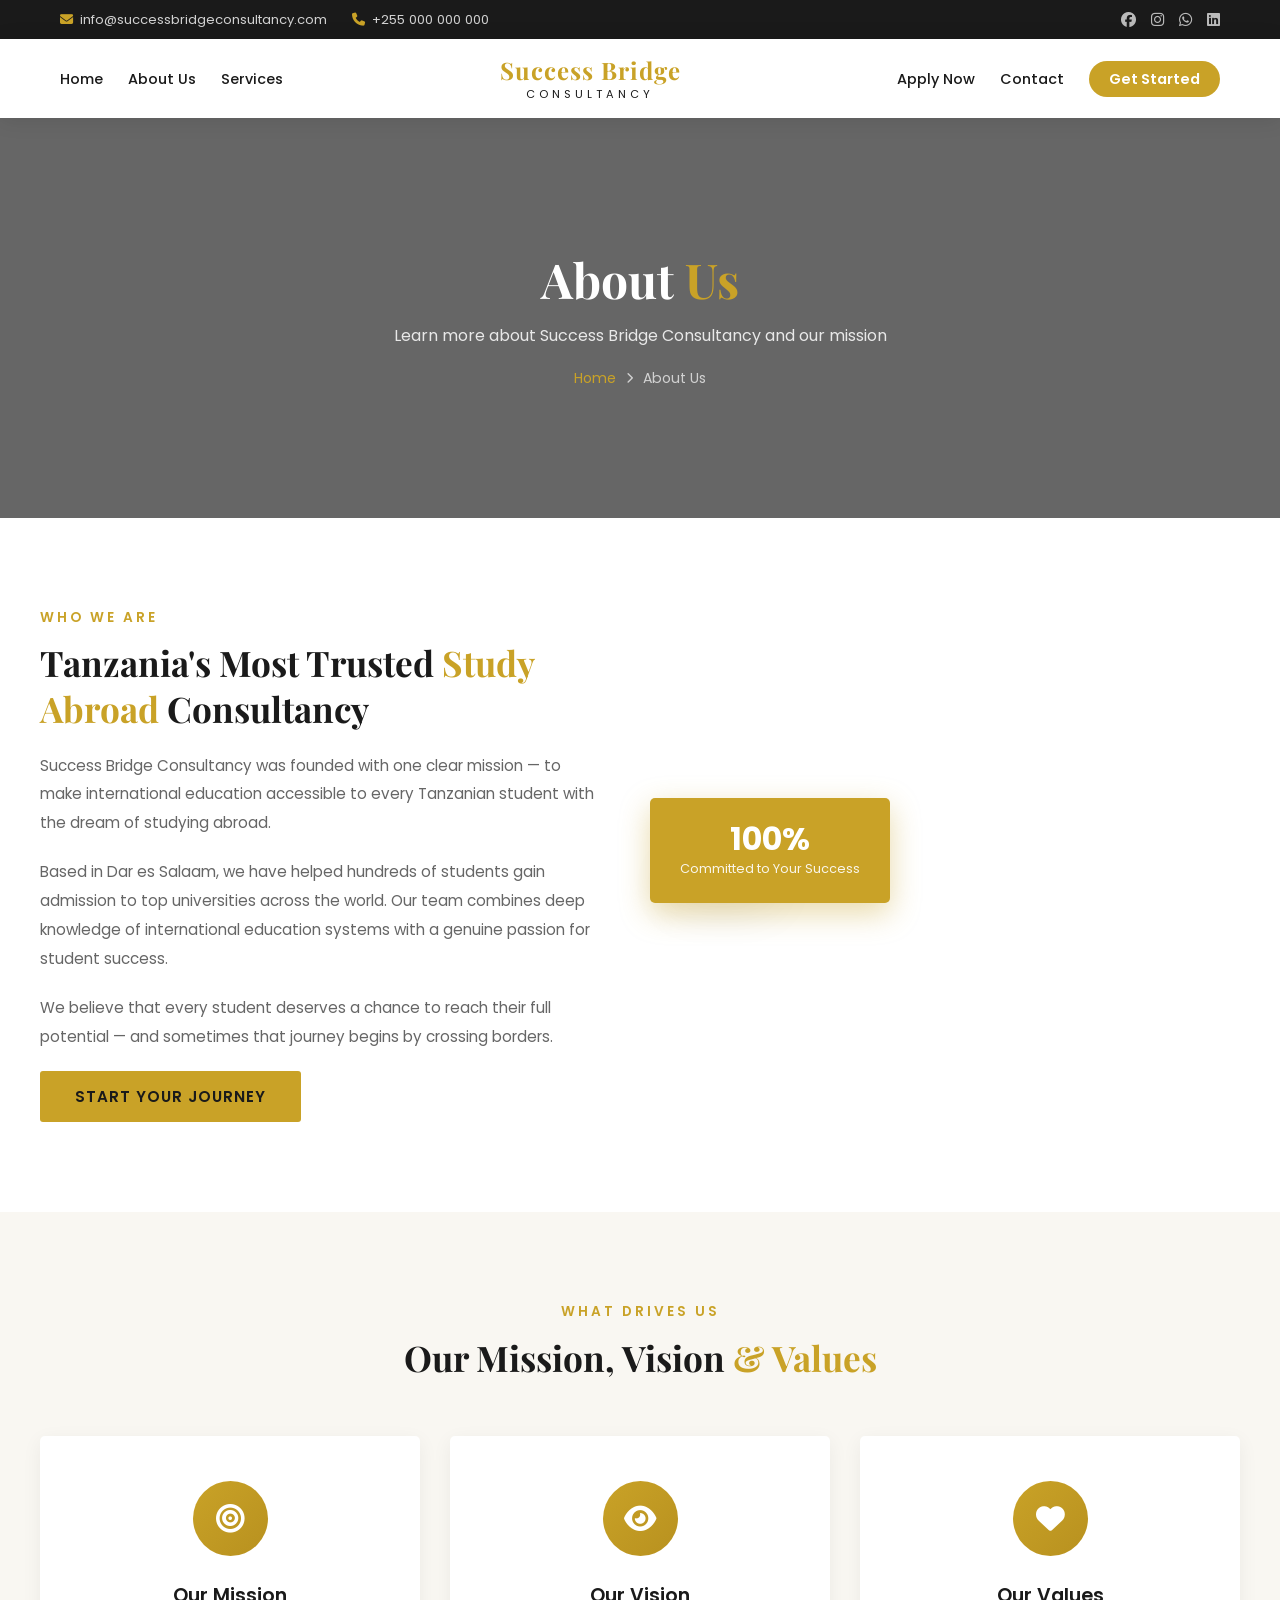
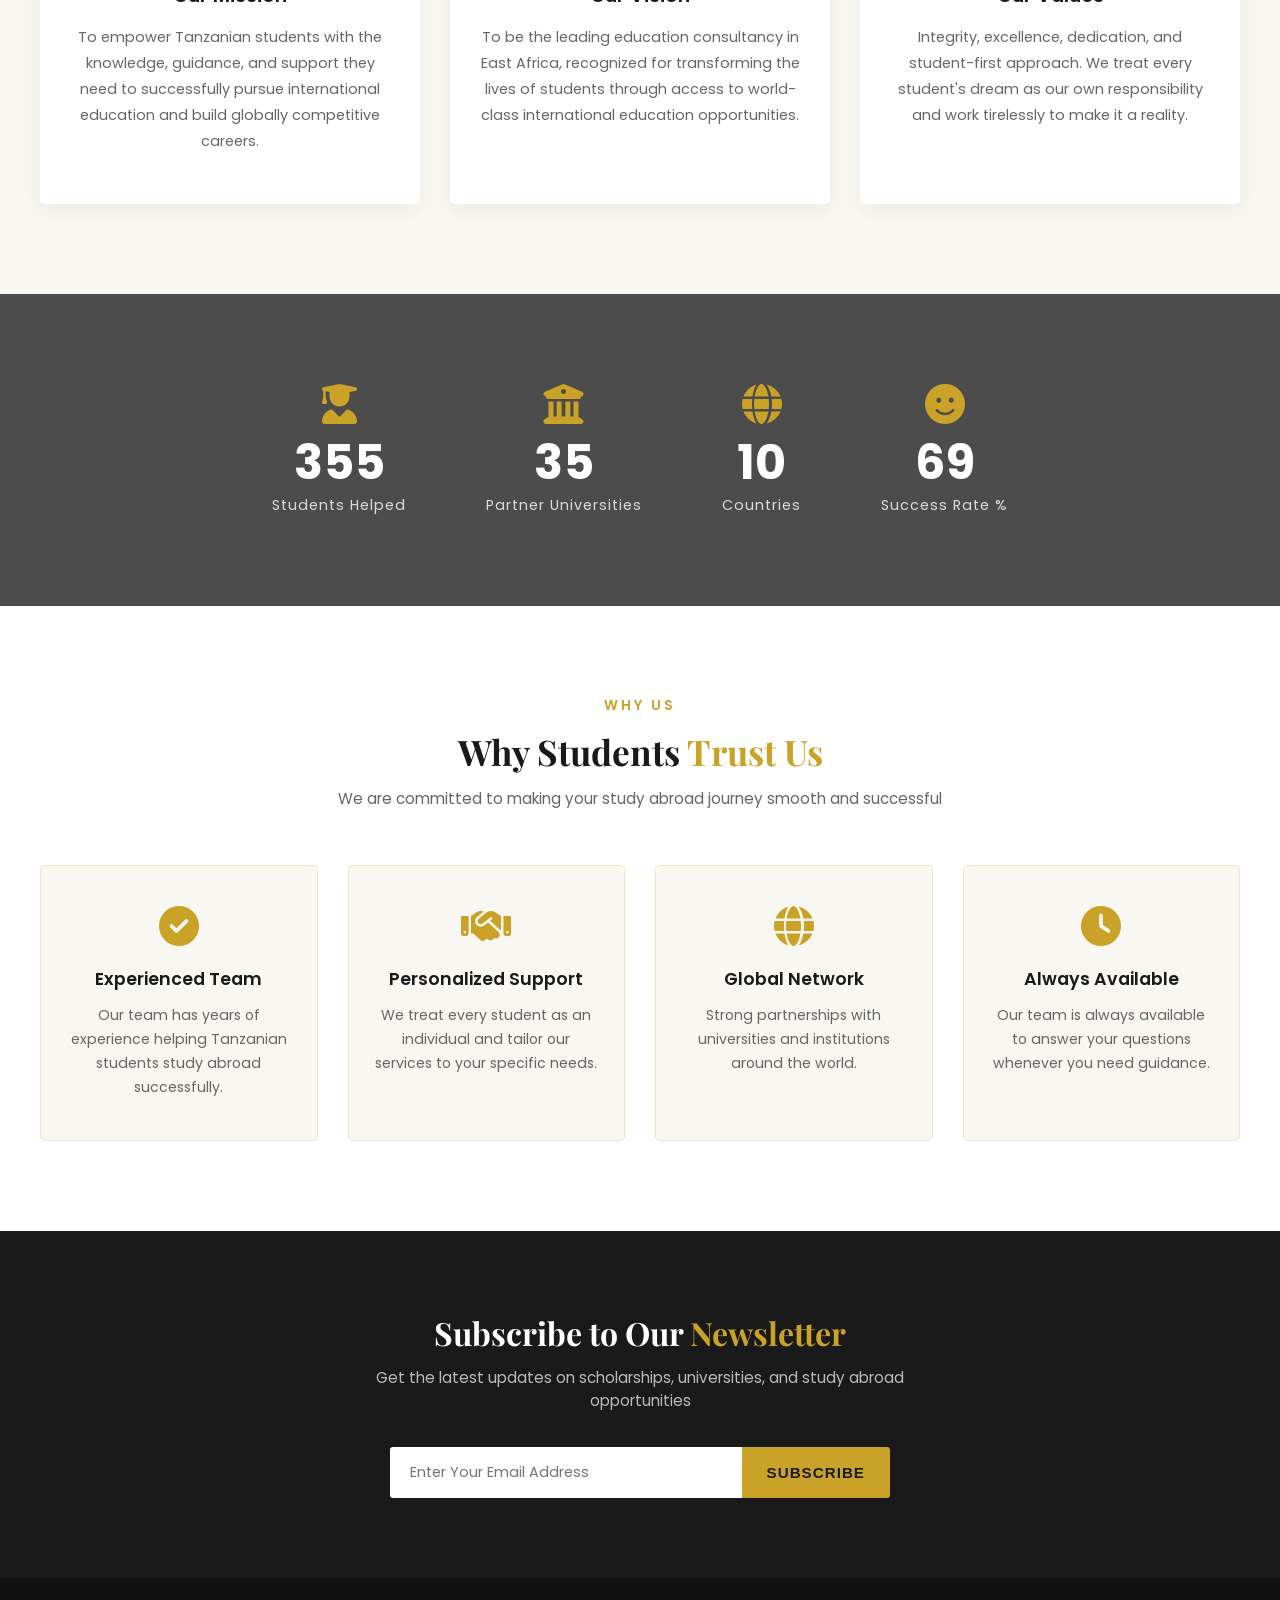
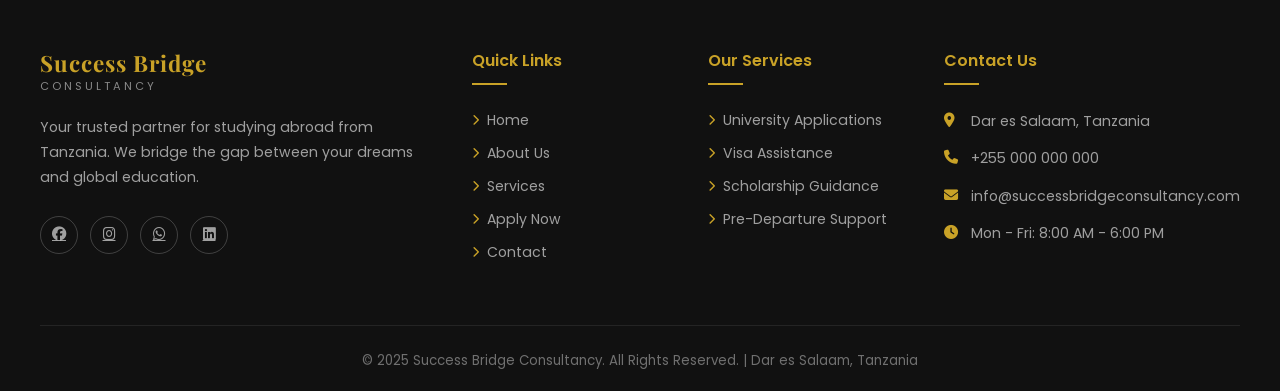
==== about.html @ 5798ef73 "Add files via upload" ====
<!DOCTYPE html>
<html lang="en">
<head>
    <meta charset="UTF-8">
    <meta name="viewport" content="width=device-width, initial-scale=1.0">
    <title>About Us - Success Bridge Consultancy</title>
    <link rel="stylesheet" href="style.css">
    <link href="https://fonts.googleapis.com/css2?family=Playfair+Display:wght@400;700&family=Poppins:wght@300;400;600;700&display=swap" rel="stylesheet">
    <link rel="stylesheet" href="https://cdnjs.cloudflare.com/ajax/libs/font-awesome/6.5.0/css/all.min.css">
</head>
<body>

    <!-- TOP BAR -->
    <div class="top-bar">
        <div class="top-bar-container">
            <div class="top-bar-left">
                <span><i class="fas fa-envelope"></i> info@successbridgeconsultancy.com</span>
                <span><i class="fas fa-phone"></i> +255 000 000 000</span>
            </div>
            <div class="top-bar-right">
                <a href="#"><i class="fab fa-facebook"></i></a>
                <a href="#"><i class="fab fa-instagram"></i></a>
                <a href="#"><i class="fab fa-whatsapp"></i></a>
                <a href="#"><i class="fab fa-linkedin"></i></a>
            </div>
        </div>
    </div>

    <!-- NAVIGATION -->
    <nav class="navbar">
        <div class="nav-container">
            <ul class="nav-links nav-left">
                <li><a href="index.html">Home</a></li>
                <li><a href="about.html">About Us</a></li>
                <li><a href="services.html">Services</a></li>
            </ul>
            <div class="logo">
                <div class="logo-text">
                    <span class="logo-main">Success Bridge</span>
                    <span class="logo-sub">Consultancy</span>
                </div>
            </div>
            <ul class="nav-links nav-right">
                <li><a href="apply.html">Apply Now</a></li>
                <li><a href="contact.html">Contact</a></li>
                <li><a href="apply.html" class="nav-btn">Get Started</a></li>
            </ul>
            <div class="hamburger" onclick="toggleMenu()">
                <span></span>
                <span></span>
                <span></span>
            </div>
        </div>
    </nav>

    <!-- PAGE HEADER -->
    <section class="page-header" style="background-image: url('https://images.unsplash.com/photo-1541339907198-e08756dedf3f?w=1600')">
        <div class="page-header-overlay"></div>
        <div class="page-header-content">
            <h1>About <span class="gold">Us</span></h1>
            <p>Learn more about Success Bridge Consultancy and our mission</p>
            <div class="breadcrumb">
                <a href="index.html">Home</a>
                <i class="fas fa-chevron-right"></i>
                <span>About Us</span>
            </div>
        </div>
    </section>

    <!-- WHO WE ARE -->
    <section class="welcome">
        <div class="welcome-container">
            <div class="welcome-text">
                <h4 class="section-tag">Who We Are</h4>
                <h2>Tanzania's Most Trusted <span class="gold">Study Abroad</span> Consultancy</h2>
                <p>Success Bridge Consultancy was founded with one clear mission — to make international education accessible to every Tanzanian student with the dream of studying abroad.</p>
                <p>Based in Dar es Salaam, we have helped hundreds of students gain admission to top universities across the world. Our team combines deep knowledge of international education systems with a genuine passion for student success.</p>
                <p>We believe that every student deserves a chance to reach their full potential — and sometimes that journey begins by crossing borders.</p>
                <a href="apply.html" class="btn-primary">Start Your Journey</a>
            </div>
            <div class="welcome-image">
                <img src="https://images.unsplash.com/photo-1522202176988-66273c2fd55f?w=800" alt="Our Team">
                <div class="experience-badge">
                    <h3>100%</h3>
                    <p>Committed to Your Success</p>
                </div>
            </div>
        </div>
    </section>

    <!-- MISSION VISION VALUES -->
    <section class="mvv">
        <div class="section-header">
            <h4 class="section-tag">What Drives Us</h4>
            <h2>Our Mission, Vision <span class="gold">&amp; Values</span></h2>
        </div>
        <div class="mvv-grid">
            <div class="mvv-card">
                <div class="mvv-icon">
                    <i class="fas fa-bullseye"></i>
                </div>
                <h3>Our Mission</h3>
                <p>To empower Tanzanian students with the knowledge, guidance, and support they need to successfully pursue international education and build globally competitive careers.</p>
            </div>
            <div class="mvv-card">
                <div class="mvv-icon">
                    <i class="fas fa-eye"></i>
                </div>
                <h3>Our Vision</h3>
                <p>To be the leading education consultancy in East Africa, recognized for transforming the lives of students through access to world-class international education opportunities.</p>
            </div>
            <div class="mvv-card">
                <div class="mvv-icon">
                    <i class="fas fa-heart"></i>
                </div>
                <h3>Our Values</h3>
                <p>Integrity, excellence, dedication, and student-first approach. We treat every student's dream as our own responsibility and work tirelessly to make it a reality.</p>
            </div>
        </div>
    </section>

    <!-- STATS -->
    <section class="stats" style="background-image: url('https://images.unsplash.com/photo-1523240795612-9a054b0db644?w=1600')">
        <div class="stats-overlay"></div>
        <div class="stats-container">
            <div class="stat-item">
                <i class="fas fa-user-graduate"></i>
                <h2 class="counter" data-target="500">0</h2>
                <p>Students Helped</p>
            </div>
            <div class="stat-item">
                <i class="fas fa-university"></i>
                <h2 class="counter" data-target="50">0</h2>
                <p>Partner Universities</p>
            </div>
            <div class="stat-item">
                <i class="fas fa-globe"></i>
                <h2 class="counter" data-target="15">0</h2>
                <p>Countries</p>
            </div>
            <div class="stat-item">
                <i class="fas fa-smile"></i>
                <h2 class="counter" data-target="98">0</h2>
                <p>Success Rate %</p>
            </div>
        </div>
    </section>

    <!-- WHY CHOOSE US -->
    <section class="why-us">
        <div class="section-header">
            <h4 class="section-tag">Why Us</h4>
            <h2>Why Students <span class="gold">Trust Us</span></h2>
            <p>We are committed to making your study abroad journey smooth and successful</p>
        </div>
        <div class="why-grid">
            <div class="why-card">
                <i class="fas fa-check-circle"></i>
                <h3>Experienced Team</h3>
                <p>Our team has years of experience helping Tanzanian students study abroad successfully.</p>
            </div>
            <div class="why-card">
                <i class="fas fa-handshake"></i>
                <h3>Personalized Support</h3>
                <p>We treat every student as an individual and tailor our services to your specific needs.</p>
            </div>
            <div class="why-card">
                <i class="fas fa-globe"></i>
                <h3>Global Network</h3>
                <p>Strong partnerships with universities and institutions around the world.</p>
            </div>
            <div class="why-card">
                <i class="fas fa-clock"></i>
                <h3>Always Available</h3>
                <p>Our team is always available to answer your questions whenever you need guidance.</p>
            </div>
        </div>
    </section>

    <!-- NEWSLETTER -->
    <section class="newsletter">
        <div class="newsletter-container">
            <h2>Subscribe to Our <span class="gold">Newsletter</span></h2>
            <p>Get the latest updates on scholarships, universities, and study abroad opportunities</p>
            <div class="newsletter-form">
                <input type="email" placeholder="Enter Your Email Address">
                <!-- <button class="btn-primary">Subscribe</button> -->
                 <button class="btn-primary" onclick="subscribeNewsletter(this)">Subscribe</button>
            </div>
        </div>
    </section>

    <!-- FOOTER -->
    <footer class="footer">
        <div class="footer-container">
            <div class="footer-brand">
                <div class="footer-logo">
                    <span class="logo-main">Success Bridge</span>
                    <span class="logo-sub">Consultancy</span>
                </div>
                <p>Your trusted partner for studying abroad from Tanzania. We bridge the gap between your dreams and global education.</p>
                <div class="social-links">
                    <a href="#"><i class="fab fa-facebook"></i></a>
                    <a href="#"><i class="fab fa-instagram"></i></a>
                    <a href="#"><i class="fab fa-whatsapp"></i></a>
                    <a href="#"><i class="fab fa-linkedin"></i></a>
                </div>
            </div>
            <div class="footer-links">
                <h4>Quick Links</h4>
                <ul>
                    <li><a href="index.html"><i class="fas fa-chevron-right"></i> Home</a></li>
                    <li><a href="about.html"><i class="fas fa-chevron-right"></i> About Us</a></li>
                    <li><a href="services.html"><i class="fas fa-chevron-right"></i> Services</a></li>
                    <li><a href="apply.html"><i class="fas fa-chevron-right"></i> Apply Now</a></li>
                    <li><a href="contact.html"><i class="fas fa-chevron-right"></i> Contact</a></li>
                </ul>
            </div>
            <div class="footer-services">
                <h4>Our Services</h4>
                <ul>
                    <li><a href="services.html"><i class="fas fa-chevron-right"></i> University Applications</a></li>
                    <li><a href="services.html"><i class="fas fa-chevron-right"></i> Visa Assistance</a></li>
                    <li><a href="services.html"><i class="fas fa-chevron-right"></i> Scholarship Guidance</a></li>
                    <li><a href="services.html"><i class="fas fa-chevron-right"></i> Pre-Departure Support</a></li>
                </ul>
            </div>
            <div class="footer-contact">
                <h4>Contact Us</h4>
                <p><i class="fas fa-map-marker-alt"></i> Dar es Salaam, Tanzania</p>
                <p><i class="fas fa-phone"></i> +255 000 000 000</p>
                <p><i class="fas fa-envelope"></i> info@successbridgeconsultancy.com</p>
                <p><i class="fas fa-clock"></i> Mon - Fri: 8:00 AM - 6:00 PM</p>
            </div>
        </div>
        <div class="footer-bottom">
            <p>© 2025 Success Bridge Consultancy. All Rights Reserved. | Dar es Salaam, Tanzania</p>
        </div>
    </footer>

    <!-- <script src="script.js"></script> -->
     <script type="module" src="newsletter-firebase.js"></script>
<script src="script.js"></script>
</body>
</html>
---- style.css ----
* {
    margin: 0;
    padding: 0;
    box-sizing: border-box;
}

:root {
    --gold: #c9a227;
    --gold-dark: #b8911f;
    --gold-light: #f0d060;
    --white: #ffffff;
    --dark: #1a1a1a;
    --gray: #666666;
    --light-bg: #f9f7f2;
    --blue: #1a237e;
}

body {
    font-family: 'Poppins', sans-serif;
    color: var(--dark);
    overflow-x: hidden;
}

.gold { color: var(--gold); }

/* =====================
   TOP BAR
===================== */
.top-bar {
    background-color: var(--dark);
    padding: 8px 0;
    font-size: 0.82rem;
}

.top-bar-container {
    max-width: 1200px;
    margin: 0 auto;
    padding: 0 20px;
    display: flex;
    justify-content: space-between;
    align-items: center;
}

.top-bar-left {
    display: flex;
    gap: 25px;
    color: rgba(255,255,255,0.8);
}

.top-bar-left span {
    display: flex;
    align-items: center;
    gap: 7px;
}

.top-bar-left i {
    color: var(--gold);
}

.top-bar-right {
    display: flex;
    gap: 15px;
}

.top-bar-right a {
    color: rgba(255,255,255,0.7);
    font-size: 0.95rem;
    transition: color 0.3s;
}

.top-bar-right a:hover {
    color: var(--gold);
}

/* =====================
   NAVBAR
===================== */
.navbar {
    background-color: var(--white);
    padding: 15px 0;
    position: sticky;
    top: 0;
    z-index: 1000;
    box-shadow: 0 2px 20px rgba(0,0,0,0.1);
}

.nav-container {
    max-width: 1200px;
    margin: 0 auto;
    padding: 0 20px;
    display: flex;
    justify-content: space-between;
    align-items: center;
}

.nav-links {
    list-style: none;
    display: flex;
    gap: 25px;
    align-items: center;
}

.nav-links a {
    color: var(--dark);
    text-decoration: none;
    font-size: 0.9rem;
    font-weight: 500;
    transition: color 0.3s;
    position: relative;
}

.nav-links a::after {
    content: '';
    position: absolute;
    bottom: -3px;
    left: 0;
    width: 0;
    height: 2px;
    background: var(--gold);
    transition: width 0.3s;
}

.nav-links a:hover::after {
    width: 100%;
}

.nav-links a:hover {
    color: var(--gold);
}

.nav-btn {
    background-color: var(--gold) !important;
    color: var(--white) !important;
    padding: 8px 20px !important;
    border-radius: 25px !important;
    font-weight: 600 !important;
    transition: all 0.3s !important;
}

.nav-btn:hover {
    background-color: var(--gold-dark) !important;
    transform: translateY(-2px) !important;
}

.nav-btn::after {
    display: none !important;
}

/* LOGO CENTER */
.logo {
    display: flex;
    flex-direction: column;
    align-items: center;
    text-align: center;
    text-decoration: none;
}

.logo-img {
    height: 60px;
    width: auto;
    display: none;
}

.logo-text {
    display: flex;
    flex-direction: column;
    align-items: center;
}

.logo-main {
    font-family: 'Playfair Display', serif;
    font-size: 1.5rem;
    font-weight: 700;
    color: var(--gold);
    letter-spacing: 1px;
}

.logo-sub {
    font-size: 0.7rem;
    color: var(--dark);
    letter-spacing: 4px;
    text-transform: uppercase;
    font-weight: 400;
}

.hamburger {
    display: none;
    flex-direction: column;
    gap: 5px;
    cursor: pointer;
}

.hamburger span {
    width: 25px;
    height: 3px;
    background: var(--dark);
    border-radius: 3px;
    transition: all 0.3s;
}

/* =====================
   HERO SLIDER
===================== */
.hero-slider {
    position: relative;
    width: 100%;
    height: 92vh;
    overflow: hidden;
}

.slides {
    width: 100%;
    height: 100%;
    position: relative;
}

.slide {
    position: absolute;
    top: 0;
    left: 0;
    width: 100%;
    height: 100%;
    background-size: cover;
    background-position: center;
    opacity: 0;
    transition: opacity 1s ease-in-out;
    display: flex;
    align-items: center;
    justify-content: center;
}

.slide.active {
    opacity: 1;
}

.slide-overlay {
    position: absolute;
    top: 0;
    left: 0;
    width: 100%;
    height: 100%;
    background: rgba(0,0,0,0.55);
}

.slide-content {
    position: relative;
    z-index: 2;
    text-align: center;
    color: var(--white);
    max-width: 800px;
    padding: 0 20px;
    animation: fadeUp 1s ease;
}

@keyframes fadeUp {
    from { opacity: 0; transform: translateY(30px); }
    to { opacity: 1; transform: translateY(0); }
}

.slide-content h1 {
    font-family: 'Playfair Display', serif;
    font-size: 3.5rem;
    font-weight: 700;
    margin-bottom: 20px;
    line-height: 1.2;
    text-shadow: 2px 2px 10px rgba(0,0,0,0.3);
}

.slide-content p {
    font-size: 1.1rem;
    opacity: 0.9;
    margin-bottom: 35px;
    line-height: 1.8;
}

.slide-buttons {
    display: flex;
    gap: 20px;
    justify-content: center;
    flex-wrap: wrap;
}

.btn-primary {
    background-color: var(--gold);
    color: var(--dark);
    padding: 14px 35px;
    border-radius: 3px;
    text-decoration: none;
    font-weight: 600;
    font-size: 0.95rem;
    transition: all 0.3s;
    display: inline-block;
    border: none;
    cursor: pointer;
    letter-spacing: 1px;
    text-transform: uppercase;
}

.btn-primary:hover {
    background-color: var(--gold-dark);
    transform: translateY(-3px);
    box-shadow: 0 8px 25px rgba(201,162,39,0.4);
}

.btn-outline {
    background-color: transparent;
    color: var(--white);
    padding: 14px 35px;
    border-radius: 3px;
    text-decoration: none;
    font-weight: 600;
    font-size: 0.95rem;
    border: 2px solid var(--white);
    transition: all 0.3s;
    display: inline-block;
    letter-spacing: 1px;
    text-transform: uppercase;
}

.btn-outline:hover {
    background-color: var(--white);
    color: var(--dark);
    transform: translateY(-3px);
}

.btn-outline-dark {
    background-color: transparent;
    color: var(--dark);
    padding: 14px 35px;
    border-radius: 3px;
    text-decoration: none;
    font-weight: 600;
    font-size: 0.95rem;
    border: 2px solid var(--gold);
    transition: all 0.3s;
    display: inline-block;
    letter-spacing: 1px;
    text-transform: uppercase;
    color: var(--gold);
}

.btn-outline-dark:hover {
    background-color: var(--gold);
    color: var(--white);
    transform: translateY(-3px);
}

/* Slider Controls */
.slider-btn {
    position: absolute;
    top: 50%;
    transform: translateY(-50%);
    background: rgba(255,255,255,0.15);
    border: 2px solid rgba(255,255,255,0.5);
    color: var(--white);
    width: 55px;
    height: 55px;
    border-radius: 50%;
    font-size: 1.2rem;
    cursor: pointer;
    transition: all 0.3s;
    z-index: 10;
}

.slider-btn:hover {
    background: var(--gold);
    border-color: var(--gold);
}

.prev { left: 30px; }
.next { right: 30px; }

.slider-dots {
    position: absolute;
    bottom: 30px;
    left: 50%;
    transform: translateX(-50%);
    display: flex;
    gap: 10px;
    z-index: 10;
}

.dot {
    width: 12px;
    height: 12px;
    border-radius: 50%;
    background: rgba(255,255,255,0.5);
    cursor: pointer;
    transition: all 0.3s;
    border: 2px solid rgba(255,255,255,0.8);
}

.dot.active {
    background: var(--gold);
    border-color: var(--gold);
    transform: scale(1.2);
}

/* =====================
   WELCOME SECTION
===================== */
.welcome {
    padding: 90px 20px;
    background: var(--white);
}

.welcome-container {
    max-width: 1200px;
    margin: 0 auto;
    display: grid;
    grid-template-columns: 1fr 1fr;
    gap: 70px;
    align-items: center;
}

.section-tag {
    color: var(--gold);
    font-size: 0.85rem;
    font-weight: 600;
    letter-spacing: 3px;
    text-transform: uppercase;
    margin-bottom: 12px;
    display: block;
}

.welcome-text h2 {
    font-family: 'Playfair Display', serif;
    font-size: 2.2rem;
    color: var(--dark);
    margin-bottom: 20px;
    line-height: 1.3;
}

.welcome-text p {
    color: var(--gray);
    line-height: 1.9;
    margin-bottom: 20px;
    font-size: 0.95rem;
}

.welcome-image {
    position: relative;
}

.welcome-image img {
    width: 100%;
    height: 450px;
    object-fit: cover;
    border-radius: 5px;
    box-shadow: 0 20px 50px rgba(0,0,0,0.15);
}

.experience-badge {
    position: absolute;
    bottom: -25px;
    left: -25px;
    background: var(--gold);
    color: var(--white);
    padding: 25px 30px;
    border-radius: 5px;
    text-align: center;
    box-shadow: 0 10px 30px rgba(201,162,39,0.4);
}

.experience-badge h3 {
    font-size: 2rem;
    font-weight: 700;
    line-height: 1;
}

.experience-badge p {
    font-size: 0.8rem;
    opacity: 0.9;
    margin-top: 5px;
}

/* =====================
   SERVICES
===================== */
.services {
    padding: 90px 20px;
    background: var(--light-bg);
}

.section-header {
    text-align: center;
    margin-bottom: 55px;
}

.section-header h2 {
    font-family: 'Playfair Display', serif;
    font-size: 2.2rem;
    color: var(--dark);
    margin-bottom: 12px;
}

.section-header p {
    color: var(--gray);
    font-size: 0.95rem;
}

.services-grid {
    display: grid;
    grid-template-columns: repeat(auto-fit, minmax(260px, 1fr));
    gap: 30px;
    max-width: 1200px;
    margin: 0 auto 40px;
}

.service-card {
    background: var(--white);
    border-radius: 5px;
    overflow: hidden;
    box-shadow: 0 5px 20px rgba(0,0,0,0.06);
    transition: all 0.3s;
}

.service-card:hover {
    transform: translateY(-10px);
    box-shadow: 0 20px 50px rgba(0,0,0,0.12);
}

.service-image {
    position: relative;
    overflow: hidden;
    height: 200px;
}

.service-image img {
    width: 100%;
    height: 100%;
    object-fit: cover;
    transition: transform 0.5s;
}

.service-card:hover .service-image img {
    transform: scale(1.1);
}

.service-overlay {
    position: absolute;
    top: 0;
    left: 0;
    width: 100%;
    height: 100%;
    background: rgba(201,162,39,0.7);
    display: flex;
    align-items: center;
    justify-content: center;
    opacity: 0;
    transition: opacity 0.3s;
}

.service-card:hover .service-overlay {
    opacity: 1;
}

.service-link {
    color: var(--white);
    font-size: 1.5rem;
    background: rgba(255,255,255,0.2);
    width: 50px;
    height: 50px;
    border-radius: 50%;
    display: flex;
    align-items: center;
    justify-content: center;
    transition: all 0.3s;
}

.service-body {
    padding: 25px;
}

.service-body i {
    font-size: 2rem;
    color: var(--gold);
    margin-bottom: 12px;
}

.service-body h3 {
    font-size: 1.1rem;
    color: var(--dark);
    margin-bottom: 10px;
    font-weight: 600;
}

.service-body p {
    color: var(--gray);
    font-size: 0.88rem;
    line-height: 1.7;
    margin-bottom: 15px;
}

.read-more {
    color: var(--gold);
    text-decoration: none;
    font-size: 0.88rem;
    font-weight: 600;
    display: flex;
    align-items: center;
    gap: 7px;
    transition: gap 0.3s;
}

.read-more:hover {
    gap: 12px;
}

.center {
    text-align: center;
    margin-top: 20px;
}

/* =====================
   STATS
===================== */
.stats {
    padding: 90px 20px;
    background-size: cover;
    background-position: center;
    background-attachment: fixed;
    position: relative;
    text-align: center;
}

.stats-overlay {
    position: absolute;
    top: 0;
    left: 0;
    width: 100%;
    height: 100%;
    background: rgba(0,0,0,0.7);
}

.stats-container {
    position: relative;
    z-index: 2;
    display: flex;
    justify-content: center;
    gap: 80px;
    flex-wrap: wrap;
    max-width: 1200px;
    margin: 0 auto;
}

.stat-item {
    color: var(--white);
}

.stat-item i {
    font-size: 2.5rem;
    color: var(--gold);
    margin-bottom: 15px;
}

.stat-item h2 {
    font-size: 3rem;
    font-weight: 700;
    color: var(--white);
    line-height: 1;
    margin-bottom: 8px;
}

.stat-item p {
    font-size: 0.9rem;
    opacity: 0.8;
    letter-spacing: 1px;
}

/* =====================
   WHY US
===================== */
.why-us {
    padding: 90px 20px;
    background: var(--white);
}

.why-grid {
    display: grid;
    grid-template-columns: repeat(auto-fit, minmax(230px, 1fr));
    gap: 30px;
    max-width: 1200px;
    margin: 0 auto;
}

.why-card {
    text-align: center;
    padding: 40px 25px;
    border: 1px solid rgba(201,162,39,0.2);
    border-radius: 5px;
    transition: all 0.3s;
    background: var(--light-bg);
}

.why-card:hover {
    border-color: var(--gold);
    transform: translateY(-8px);
    box-shadow: 0 15px 40px rgba(201,162,39,0.15);
    background: var(--white);
}

.why-card i {
    font-size: 2.5rem;
    color: var(--gold);
    margin-bottom: 20px;
}

.why-card h3 {
    font-size: 1.1rem;
    color: var(--dark);
    margin-bottom: 12px;
    font-weight: 600;
}

.why-card p {
    color: var(--gray);
    font-size: 0.88rem;
    line-height: 1.7;
}

/* =====================
   NEWSLETTER
===================== */
.newsletter {
    background: var(--dark);
    padding: 80px 20px;
    text-align: center;
}

.newsletter-container {
    max-width: 600px;
    margin: 0 auto;
}

.newsletter h2 {
    font-family: 'Playfair Display', serif;
    font-size: 2rem;
    color: var(--white);
    margin-bottom: 12px;
}

.newsletter p {
    color: rgba(255,255,255,0.7);
    font-size: 0.95rem;
    margin-bottom: 35px;
}

.newsletter-form {
    display: flex;
    gap: 0;
    max-width: 500px;
    margin: 0 auto;
}

.newsletter-form input {
    flex: 1;
    padding: 15px 20px;
    border: none;
    outline: none;
    font-size: 0.9rem;
    font-family: 'Poppins', sans-serif;
    border-radius: 3px 0 0 3px;
}

.newsletter-form button {
    border-radius: 0 3px 3px 0;
    padding: 15px 25px;
    white-space: nowrap;
}

/* =====================
   FOOTER
===================== */
.footer {
    background: #111111;
    color: var(--white);
    padding: 70px 20px 20px;
}

.footer-container {
    display: grid;
    grid-template-columns: 2fr 1fr 1fr 1.5fr;
    gap: 40px;
    max-width: 1200px;
    margin: 0 auto 50px;
}

.footer-logo {
    display: flex;
    flex-direction: column;
    margin-bottom: 20px;
}

.footer-logo .logo-main {
    font-family: 'Playfair Display', serif;
    font-size: 1.4rem;
    color: var(--gold);
    font-weight: 700;
}

.footer-logo .logo-sub {
    font-size: 0.7rem;
    color: rgba(255,255,255,0.5);
    letter-spacing: 3px;
    text-transform: uppercase;
}

.footer-brand p {
    color: rgba(255,255,255,0.6);
    font-size: 0.88rem;
    line-height: 1.8;
    margin-bottom: 25px;
}

.social-links {
    display: flex;
    gap: 12px;
}

.social-links a {
    color: rgba(255,255,255,0.6);
    width: 38px;
    height: 38px;
    border: 1px solid rgba(255,255,255,0.2);
    border-radius: 50%;
    display: flex;
    align-items: center;
    justify-content: center;
    font-size: 0.9rem;
    transition: all 0.3s;
}

.social-links a:hover {
    background: var(--gold);
    border-color: var(--gold);
    color: var(--white);
}

.footer-links h4,
.footer-services h4,
.footer-contact h4 {
    color: var(--gold);
    font-size: 1rem;
    margin-bottom: 25px;
    font-weight: 600;
    position: relative;
    padding-bottom: 12px;
}

.footer-links h4::after,
.footer-services h4::after,
.footer-contact h4::after {
    content: '';
    position: absolute;
    bottom: 0;
    left: 0;
    width: 35px;
    height: 2px;
    background: var(--gold);
}

.footer-links ul,
.footer-services ul {
    list-style: none;
}

.footer-links ul li,
.footer-services ul li {
    margin-bottom: 12px;
}

.footer-links ul li a,
.footer-services ul li a {
    color: rgba(255,255,255,0.6);
    text-decoration: none;
    font-size: 0.88rem;
    display: flex;
    align-items: center;
    gap: 8px;
    transition: all 0.3s;
}

.footer-links ul li a:hover,
.footer-services ul li a:hover {
    color: var(--gold);
    gap: 12px;
}

.footer-links ul li a i,
.footer-services ul li a i {
    font-size: 0.7rem;
    color: var(--gold);
}

.footer-contact p {
    color: rgba(255,255,255,0.6);
    font-size: 0.88rem;
    margin-bottom: 15px;
    display: flex;
    align-items: flex-start;
    gap: 12px;
    line-height: 1.6;
}

.footer-contact i {
    color: var(--gold);
    margin-top: 3px;
    min-width: 15px;
}

.footer-bottom {
    text-align: center;
    padding-top: 25px;
    border-top: 1px solid rgba(255,255,255,0.08);
    font-size: 0.83rem;
    color: rgba(255,255,255,0.4);
    max-width: 1200px;
    margin: 0 auto;
}

/* =====================
   RESPONSIVE
===================== */
@media (max-width: 992px) {
    .footer-container {
        grid-template-columns: 1fr 1fr;
    }

    .welcome-container {
        grid-template-columns: 1fr;
        gap: 50px;
    }

    .experience-badge {
        bottom: 20px;
        left: 20px;
    }
}

@media (max-width: 768px) {
    .top-bar { display: none; }

    .nav-links {
        display: none;
        flex-direction: column;
        position: fixed;
        top: 70px;
        left: 0;
        right: 0;
        background: var(--white);
        padding: 20px;
        gap: 15px;
        box-shadow: 0 10px 30px rgba(0,0,0,0.1);
    }

    .nav-links.active { display: flex; }

    .hamburger { display: flex; }

    .slide-content h1 { font-size: 2.2rem; }

    .hero-slider { height: 80vh; }

    .stats-container { gap: 40px; }

    .footer-container { grid-template-columns: 1fr; }

    .newsletter-form {
        flex-direction: column;
    }

    .newsletter-form input,
    .newsletter-form button {
        border-radius: 3px;
        width: 100%;
    }
}/* =====================
   PAGE HEADER
===================== */
.page-header {
    height: 400px;
    background-size: cover;
    background-position: center;
    position: relative;
    display: flex;
    align-items: center;
    justify-content: center;
    text-align: center;
}

.page-header-overlay {
    position: absolute;
    top: 0;
    left: 0;
    width: 100%;
    height: 100%;
    background: rgba(0,0,0,0.6);
}

.page-header-content {
    position: relative;
    z-index: 2;
    color: var(--white);
}

.page-header-content h1 {
    font-family: 'Playfair Display', serif;
    font-size: 3rem;
    font-weight: 700;
    margin-bottom: 12px;
}

.page-header-content p {
    font-size: 1rem;
    opacity: 0.85;
    margin-bottom: 20px;
}

.breadcrumb {
    display: flex;
    align-items: center;
    justify-content: center;
    gap: 10px;
    font-size: 0.88rem;
}

.breadcrumb a {
    color: var(--gold);
    text-decoration: none;
}

.breadcrumb i {
    font-size: 0.7rem;
    opacity: 0.7;
}

.breadcrumb span {
    opacity: 0.7;
}

/* =====================
   MISSION VISION VALUES
===================== */
.mvv {
    padding: 90px 20px;
    background: var(--light-bg);
}

.mvv-grid {
    display: grid;
    grid-template-columns: repeat(auto-fit, minmax(280px, 1fr));
    gap: 30px;
    max-width: 1200px;
    margin: 0 auto;
}

.mvv-card {
    background: var(--white);
    padding: 45px 30px;
    border-radius: 5px;
    text-align: center;
    box-shadow: 0 5px 20px rgba(0,0,0,0.06);
    transition: all 0.3s;
    border-bottom: 4px solid transparent;
}

.mvv-card:hover {
    transform: translateY(-8px);
    border-bottom: 4px solid var(--gold);
    box-shadow: 0 15px 40px rgba(0,0,0,0.1);
}

.mvv-icon {
    width: 75px;
    height: 75px;
    background: linear-gradient(135deg, var(--gold), var(--gold-dark));
    border-radius: 50%;
    display: flex;
    align-items: center;
    justify-content: center;
    margin: 0 auto 25px;
}

.mvv-icon i {
    font-size: 1.8rem;
    color: var(--white);
}

.mvv-card h3 {
    font-size: 1.2rem;
    color: var(--dark);
    margin-bottom: 15px;
    font-weight: 600;
}

.mvv-card p {
    color: var(--gray);
    font-size: 0.9rem;
    line-height: 1.8;
}
/* =====================
   SERVICES DETAILED
===================== */
.services-detailed {
    padding: 90px 20px;
    max-width: 1200px;
    margin: 0 auto;
}

.service-detailed-item {
    display: grid;
    grid-template-columns: 1fr 1fr;
    gap: 70px;
    align-items: center;
    margin-bottom: 100px;
}

.service-detailed-item.reverse {
    direction: rtl;
}

.service-detailed-item.reverse > * {
    direction: ltr;
}

.service-detailed-image img {
    width: 100%;
    height: 400px;
    object-fit: cover;
    border-radius: 5px;
    box-shadow: 0 20px 50px rgba(0,0,0,0.12);
}

.service-detailed-content h2 {
    font-family: 'Playfair Display', serif;
    font-size: 2rem;
    color: var(--dark);
    margin-bottom: 20px;
    line-height: 1.3;
}

.service-detailed-content p {
    color: var(--gray);
    font-size: 0.93rem;
    line-height: 1.9;
    margin-bottom: 15px;
}

.service-features {
    list-style: none;
    margin: 25px 0 30px;
}

.service-features li {
    display: flex;
    align-items: center;
    gap: 12px;
    color: var(--dark);
    font-size: 0.9rem;
    margin-bottom: 12px;
    font-weight: 500;
}

.service-features li i {
    color: var(--gold);
    font-size: 0.85rem;
    min-width: 15px;
}

/* =====================
   COUNTRIES
===================== */
.countries {
    padding: 90px 20px;
    background: var(--light-bg);
}

.countries-grid {
    display: grid;
    grid-template-columns: repeat(auto-fit, minmax(180px, 1fr));
    gap: 25px;
    max-width: 1200px;
    margin: 0 auto;
}

.country-card {
    background: var(--white);
    padding: 35px 20px;
    border-radius: 5px;
    text-align: center;
    box-shadow: 0 5px 20px rgba(0,0,0,0.06);
    transition: all 0.3s;
    border-bottom: 3px solid transparent;
}

.country-card:hover {
    transform: translateY(-8px);
    border-bottom: 3px solid var(--gold);
    box-shadow: 0 15px 40px rgba(0,0,0,0.1);
}

.country-flag {
    font-size: 3rem;
    margin-bottom: 15px;
}

.country-card h3 {
    font-size: 1rem;
    color: var(--dark);
    margin-bottom: 8px;
    font-weight: 600;
}

.country-card p {
    font-size: 0.8rem;
    color: var(--gray);
    line-height: 1.5;
}

/* =====================
   CTA SECTION
===================== */
.cta-section {
    background: linear-gradient(135deg, var(--dark) 0%, #2d2d2d 100%);
    padding: 90px 20px;
    text-align: center;
}

.cta-container {
    max-width: 700px;
    margin: 0 auto;
}

.cta-section h2 {
    font-family: 'Playfair Display', serif;
    font-size: 2.2rem;
    color: var(--white);
    margin-bottom: 15px;
}

.cta-section p {
    color: rgba(255,255,255,0.7);
    font-size: 0.95rem;
    margin-bottom: 35px;
    line-height: 1.8;
}

.cta-buttons {
    display: flex;
    gap: 20px;
    justify-content: center;
    flex-wrap: wrap;
}

/* RESPONSIVE SERVICES */
@media (max-width: 768px) {
    .service-detailed-item {
        grid-template-columns: 1fr;
        gap: 30px;
    }

    .service-detailed-item.reverse {
        direction: ltr;
    }

    .countries-grid {
        grid-template-columns: repeat(2, 1fr);
    }
}
/* =====================
   APPLICATION PAGE
===================== */
.application-section {
    padding: 90px 20px;
    background: var(--light-bg);
}

.application-container {
    max-width: 1200px;
    margin: 0 auto;
    display: grid;
    grid-template-columns: 1fr 1.6fr;
    gap: 60px;
    align-items: start;
}

.application-info h2 {
    font-family: 'Playfair Display', serif;
    font-size: 2rem;
    color: var(--dark);
    margin-bottom: 15px;
    line-height: 1.3;
}

.application-info > p {
    color: var(--gray);
    font-size: 0.93rem;
    line-height: 1.8;
    margin-bottom: 35px;
}

.info-steps {
    margin-bottom: 35px;
}

.info-step {
    display: flex;
    gap: 20px;
    align-items: flex-start;
    margin-bottom: 25px;
}

.step-number {
    background: var(--gold);
    color: var(--white);
    width: 45px;
    height: 45px;
    border-radius: 50%;
    display: flex;
    align-items: center;
    justify-content: center;
    font-weight: 700;
    font-size: 0.85rem;
    min-width: 45px;
}

.step-content h3 {
    font-size: 1rem;
    color: var(--dark);
    margin-bottom: 5px;
    font-weight: 600;
}

.step-content p {
    font-size: 0.87rem;
    color: var(--gray);
    line-height: 1.6;
}

.contact-quick p {
    display: flex;
    align-items: center;
    gap: 12px;
    color: var(--dark);
    font-size: 0.9rem;
    margin-bottom: 12px;
    font-weight: 500;
}

.contact-quick i {
    color: var(--gold);
    min-width: 15px;
}

/* FORM */
.application-form-container {
    background: var(--white);
    padding: 45px;
    border-radius: 5px;
    box-shadow: 0 10px 40px rgba(0,0,0,0.08);
}

.application-form-container h3 {
    font-family: 'Playfair Display', serif;
    font-size: 1.6rem;
    color: var(--dark);
    margin-bottom: 5px;
}

.application-form-container > p {
    color: var(--gray);
    font-size: 0.85rem;
    margin-bottom: 30px;
}

.form-section-title {
    font-size: 0.85rem;
    font-weight: 700;
    color: var(--gold);
    letter-spacing: 2px;
    text-transform: uppercase;
    margin: 25px 0 20px;
    padding-bottom: 10px;
    border-bottom: 2px solid rgba(201,162,39,0.2);
}

.form-row {
    display: grid;
    grid-template-columns: 1fr 1fr;
    gap: 20px;
    margin-bottom: 20px;
}

.form-group {
    display: flex;
    flex-direction: column;
    gap: 7px;
}

.form-group.full {
    grid-column: 1 / -1;
    margin-bottom: 20px;
}

.form-group label {
    font-size: 0.85rem;
    font-weight: 600;
    color: var(--dark);
}

.form-group input,
.form-group select,
.form-group textarea {
    padding: 12px 15px;
    border: 1px solid #e0e0e0;
    border-radius: 3px;
    font-size: 0.88rem;
    font-family: 'Poppins', sans-serif;
    color: var(--dark);
    transition: border-color 0.3s;
    outline: none;
    background: var(--white);
}

.form-group input:focus,
.form-group select:focus,
.form-group textarea:focus {
    border-color: var(--gold);
    box-shadow: 0 0 0 3px rgba(201,162,39,0.1);
}

.form-group textarea {
    height: 120px;
    resize: vertical;
}

.checkbox-label {
    display: flex !important;
    flex-direction: row !important;
    align-items: flex-start;
    gap: 12px;
    cursor: pointer;
    font-size: 0.85rem !important;
    color: var(--gray) !important;
    font-weight: 400 !important;
    line-height: 1.6;
}

.checkbox-label input {
    min-width: 18px;
    height: 18px;
    margin-top: 2px;
    accent-color: var(--gold);
}

.btn-submit {
    width: 100%;
    padding: 16px;
    background: var(--gold);
    color: var(--dark);
    border: none;
    border-radius: 3px;
    font-size: 1rem;
    font-weight: 700;
    font-family: 'Poppins', sans-serif;
    cursor: pointer;
    transition: all 0.3s;
    display: flex;
    align-items: center;
    justify-content: center;
    gap: 10px;
    letter-spacing: 1px;
    text-transform: uppercase;
    margin-top: 10px;
}

.btn-submit:hover {
    background: var(--gold-dark);
    transform: translateY(-2px);
    box-shadow: 0 8px 25px rgba(201,162,39,0.4);
}

@media (max-width: 992px) {
    .application-container {
        grid-template-columns: 1fr;
    }
}

@media (max-width: 768px) {
    .form-row {
        grid-template-columns: 1fr;
    }

    .application-form-container {
        padding: 25px;
    }
}
/* =====================
   CONTACT CARDS
===================== */
.contact-cards {
    padding: 70px 20px;
    background: var(--light-bg);
}

.contact-cards-container {
    max-width: 1200px;
    margin: 0 auto;
    display: grid;
    grid-template-columns: repeat(auto-fit, minmax(220px, 1fr));
    gap: 25px;
}

.contact-card {
    background: var(--white);
    padding: 40px 25px;
    border-radius: 5px;
    text-align: center;
    box-shadow: 0 5px 20px rgba(0,0,0,0.06);
    transition: all 0.3s;
    border-bottom: 3px solid transparent;
}

.contact-card:hover {
    transform: translateY(-8px);
    border-bottom: 3px solid var(--gold);
    box-shadow: 0 15px 40px rgba(0,0,0,0.1);
}

.contact-card-icon {
    width: 70px;
    height: 70px;
    background: linear-gradient(135deg, var(--gold), var(--gold-dark));
    border-radius: 50%;
    display: flex;
    align-items: center;
    justify-content: center;
    margin: 0 auto 20px;
}

.contact-card-icon i {
    font-size: 1.6rem;
    color: var(--white);
}

.contact-card h3 {
    font-size: 1.1rem;
    color: var(--dark);
    margin-bottom: 10px;
    font-weight: 600;
}

.contact-card p {
    color: var(--gray);
    font-size: 0.88rem;
    line-height: 1.6;
    margin-bottom: 5px;
}

/* =====================
   CONTACT SECTION
===================== */
.contact-section {
    padding: 90px 20px;
    background: var(--white);
}

.contact-container {
    max-width: 1200px;
    margin: 0 auto;
    display: grid;
    grid-template-columns: 1.5fr 1fr;
    gap: 60px;
    align-items: start;
}

.contact-form-container h2 {
    font-family: 'Playfair Display', serif;
    font-size: 2rem;
    color: var(--dark);
    margin-bottom: 15px;
}

.contact-form-container > p {
    color: var(--gray);
    font-size: 0.93rem;
    line-height: 1.8;
    margin-bottom: 35px;
}

.contact-form .form-group {
    margin-bottom: 20px;
}

.contact-form textarea {
    height: 150px;
    resize: vertical;
    width: 100%;
    padding: 12px 15px;
    border: 1px solid #e0e0e0;
    border-radius: 3px;
    font-size: 0.88rem;
    font-family: 'Poppins', sans-serif;
    outline: none;
    transition: border-color 0.3s;
}

.contact-form textarea:focus {
    border-color: var(--gold);
    box-shadow: 0 0 0 3px rgba(201,162,39,0.1);
}

/* SIDE CARDS */
.contact-side {
    display: flex;
    flex-direction: column;
    gap: 25px;
}

.contact-side-card {
    background: var(--light-bg);
    padding: 30px;
    border-radius: 5px;
    border-left: 4px solid var(--gold);
}

.contact-side-card h3 {
    font-size: 1.1rem;
    color: var(--dark);
    margin-bottom: 20px;
    font-weight: 600;
}

.contact-side-card p {
    color: var(--gray);
    font-size: 0.88rem;
    line-height: 1.7;
    margin-bottom: 15px;
}

.hours-list {
    display: flex;
    flex-direction: column;
    gap: 12px;
}

.hours-item {
    display: flex;
    justify-content: space-between;
    align-items: center;
    font-size: 0.88rem;
    color: var(--dark);
    padding-bottom: 12px;
    border-bottom: 1px solid rgba(0,0,0,0.06);
}

.hours-item:last-child {
    border-bottom: none;
    padding-bottom: 0;
}

.social-follow {
    display: flex;
    flex-direction: column;
    gap: 10px;
}

.social-follow-btn {
    display: flex;
    align-items: center;
    gap: 10px;
    padding: 10px 15px;
    border-radius: 3px;
    text-decoration: none;
    font-size: 0.88rem;
    font-weight: 600;
    transition: all 0.3s;
    color: var(--white);
}

.social-follow-btn.facebook { background: #1877f2; }
.social-follow-btn.instagram { background: #e1306c; }
.social-follow-btn.whatsapp { background: #25d366; }
.social-follow-btn.linkedin { background: #0077b5; }

.social-follow-btn:hover {
    transform: translateX(5px);
    opacity: 0.9;
}

.cta-card {
    background: var(--dark) !important;
    border-left: 4px solid var(--gold) !important;
}

.cta-card h3 {
    color: var(--white) !important;
}

.cta-card p {
    color: rgba(255,255,255,0.7) !important;
}

/* MAP */
.map-section {
    width: 100%;
    line-height: 0;
}

/* RESPONSIVE CONTACT */
@media (max-width: 992px) {
    .contact-container {
        grid-template-columns: 1fr;
    }
}

@media (max-width: 768px) {
    .contact-cards-container {
        grid-template-columns: repeat(2, 1fr);
    }
}
/* =====================
   SUCCESS MESSAGE
===================== */
.success-message {
    position: fixed;
    top: 0;
    left: 0;
    width: 100%;
    height: 100%;
    background: rgba(0,0,0,0.7);
    display: flex;
    align-items: center;
    justify-content: center;
    z-index: 9999;
}

.success-content {
    background: var(--white);
    padding: 50px;
    border-radius: 10px;
    text-align: center;
    max-width: 450px;
    width: 90%;
    box-shadow: 0 20px 60px rgba(0,0,0,0.3);
}

.success-content i {
    font-size: 4rem;
    color: #2e7d32;
    margin-bottom: 20px;
}

.success-content h3 {
    font-size: 1.5rem;
    color: var(--dark);
    margin-bottom: 12px;
}

.success-content p {
    color: var(--gray);
    font-size: 0.95rem;
    line-height: 1.7;
    margin-bottom: 25px;
}
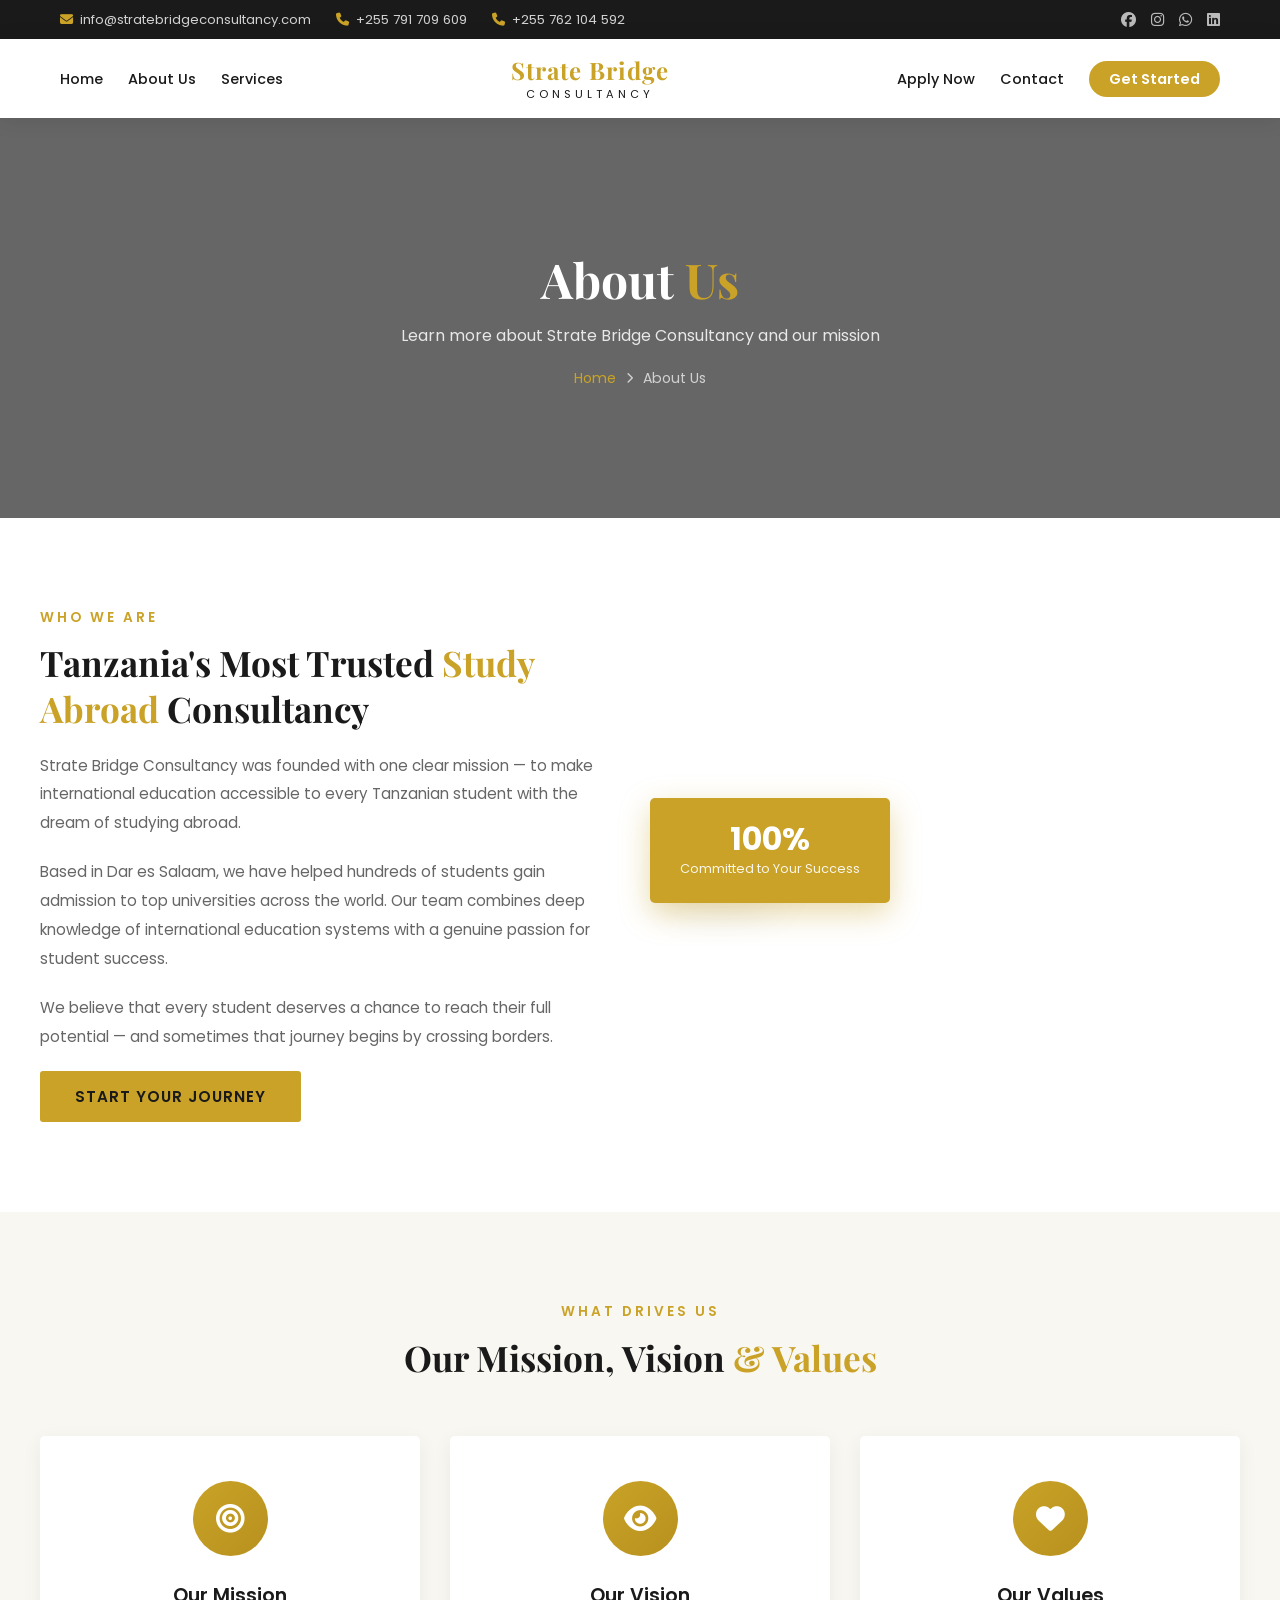
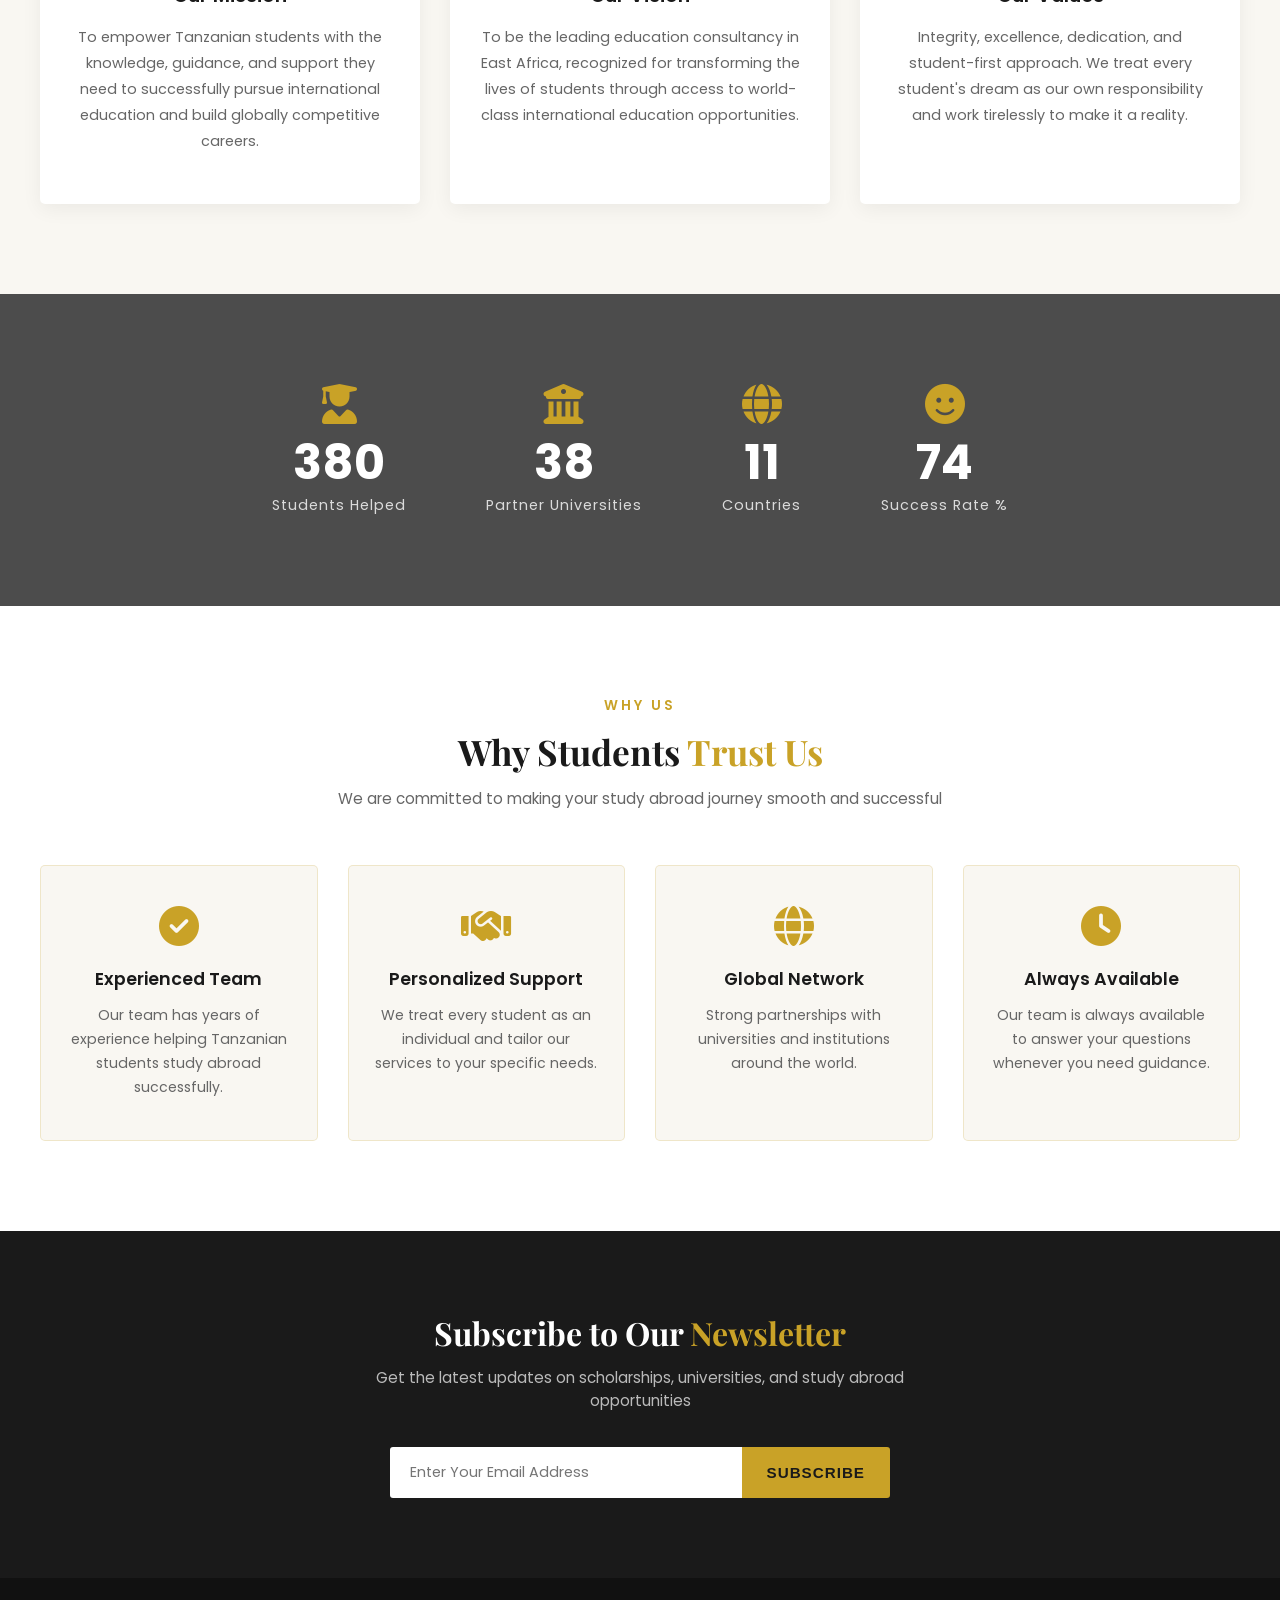
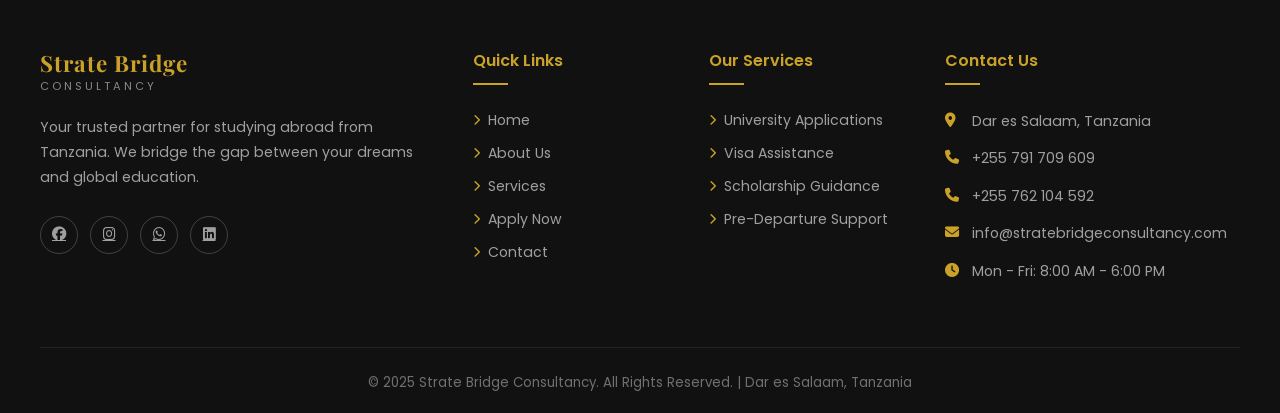
==== commit 3e861ea5: "Add files via upload Changed the name from success bridge consultancy to stratebridge education cons" ====
--- a/about.html
+++ b/about.html
@@ -3,7 +3,7 @@
 <head>
     <meta charset="UTF-8">
     <meta name="viewport" content="width=device-width, initial-scale=1.0">
-    <title>About Us - Success Bridge Consultancy</title>
+    <title>About Us - Strate Bridge Consultancy</title>
     <link rel="stylesheet" href="style.css">
     <link href="https://fonts.googleapis.com/css2?family=Playfair+Display:wght@400;700&family=Poppins:wght@300;400;600;700&display=swap" rel="stylesheet">
     <link rel="stylesheet" href="https://cdnjs.cloudflare.com/ajax/libs/font-awesome/6.5.0/css/all.min.css">
@@ -14,8 +14,9 @@
     <div class="top-bar">
         <div class="top-bar-container">
             <div class="top-bar-left">
-                <span><i class="fas fa-envelope"></i> info@successbridgeconsultancy.com</span>
-                <span><i class="fas fa-phone"></i> +255 000 000 000</span>
+                <span><i class="fas fa-envelope"></i> info@stratebridgeconsultancy.com</span>
+                <span><i class="fas fa-phone"></i> +255 791 709 609</span>
+                <span><i class="fas fa-phone"></i> +255 762 104 592</span>
             </div>
             <div class="top-bar-right">
                 <a href="#"><i class="fab fa-facebook"></i></a>
@@ -36,7 +37,7 @@
             </ul>
             <div class="logo">
                 <div class="logo-text">
-                    <span class="logo-main">Success Bridge</span>
+                    <span class="logo-main">Strate Bridge</span>
                     <span class="logo-sub">Consultancy</span>
                 </div>
             </div>
@@ -58,7 +59,7 @@
         <div class="page-header-overlay"></div>
         <div class="page-header-content">
             <h1>About <span class="gold">Us</span></h1>
-            <p>Learn more about Success Bridge Consultancy and our mission</p>
+            <p>Learn more about Strate Bridge Consultancy and our mission</p>
             <div class="breadcrumb">
                 <a href="index.html">Home</a>
                 <i class="fas fa-chevron-right"></i>
@@ -73,7 +74,7 @@
             <div class="welcome-text">
                 <h4 class="section-tag">Who We Are</h4>
                 <h2>Tanzania's Most Trusted <span class="gold">Study Abroad</span> Consultancy</h2>
-                <p>Success Bridge Consultancy was founded with one clear mission — to make international education accessible to every Tanzanian student with the dream of studying abroad.</p>
+                <p>Strate Bridge Consultancy was founded with one clear mission — to make international education accessible to every Tanzanian student with the dream of studying abroad.</p>
                 <p>Based in Dar es Salaam, we have helped hundreds of students gain admission to top universities across the world. Our team combines deep knowledge of international education systems with a genuine passion for student success.</p>
                 <p>We believe that every student deserves a chance to reach their full potential — and sometimes that journey begins by crossing borders.</p>
                 <a href="apply.html" class="btn-primary">Start Your Journey</a>
@@ -195,7 +196,7 @@
         <div class="footer-container">
             <div class="footer-brand">
                 <div class="footer-logo">
-                    <span class="logo-main">Success Bridge</span>
+                    <span class="logo-main">Strate Bridge</span>
                     <span class="logo-sub">Consultancy</span>
                 </div>
                 <p>Your trusted partner for studying abroad from Tanzania. We bridge the gap between your dreams and global education.</p>
@@ -228,13 +229,14 @@
             <div class="footer-contact">
                 <h4>Contact Us</h4>
                 <p><i class="fas fa-map-marker-alt"></i> Dar es Salaam, Tanzania</p>
-                <p><i class="fas fa-phone"></i> +255 000 000 000</p>
-                <p><i class="fas fa-envelope"></i> info@successbridgeconsultancy.com</p>
+                <p><i class="fas fa-phone"></i> +255 791 709 609</p>
+                <p><i class="fas fa-phone"></i> +255 762 104 592</p>
+                <p><i class="fas fa-envelope"></i> info@stratebridgeconsultancy.com</p>
                 <p><i class="fas fa-clock"></i> Mon - Fri: 8:00 AM - 6:00 PM</p>
             </div>
         </div>
         <div class="footer-bottom">
-            <p>© 2025 Success Bridge Consultancy. All Rights Reserved. | Dar es Salaam, Tanzania</p>
+            <p>© 2025 Strate Bridge Consultancy. All Rights Reserved. | Dar es Salaam, Tanzania</p>
         </div>
     </footer>
 
